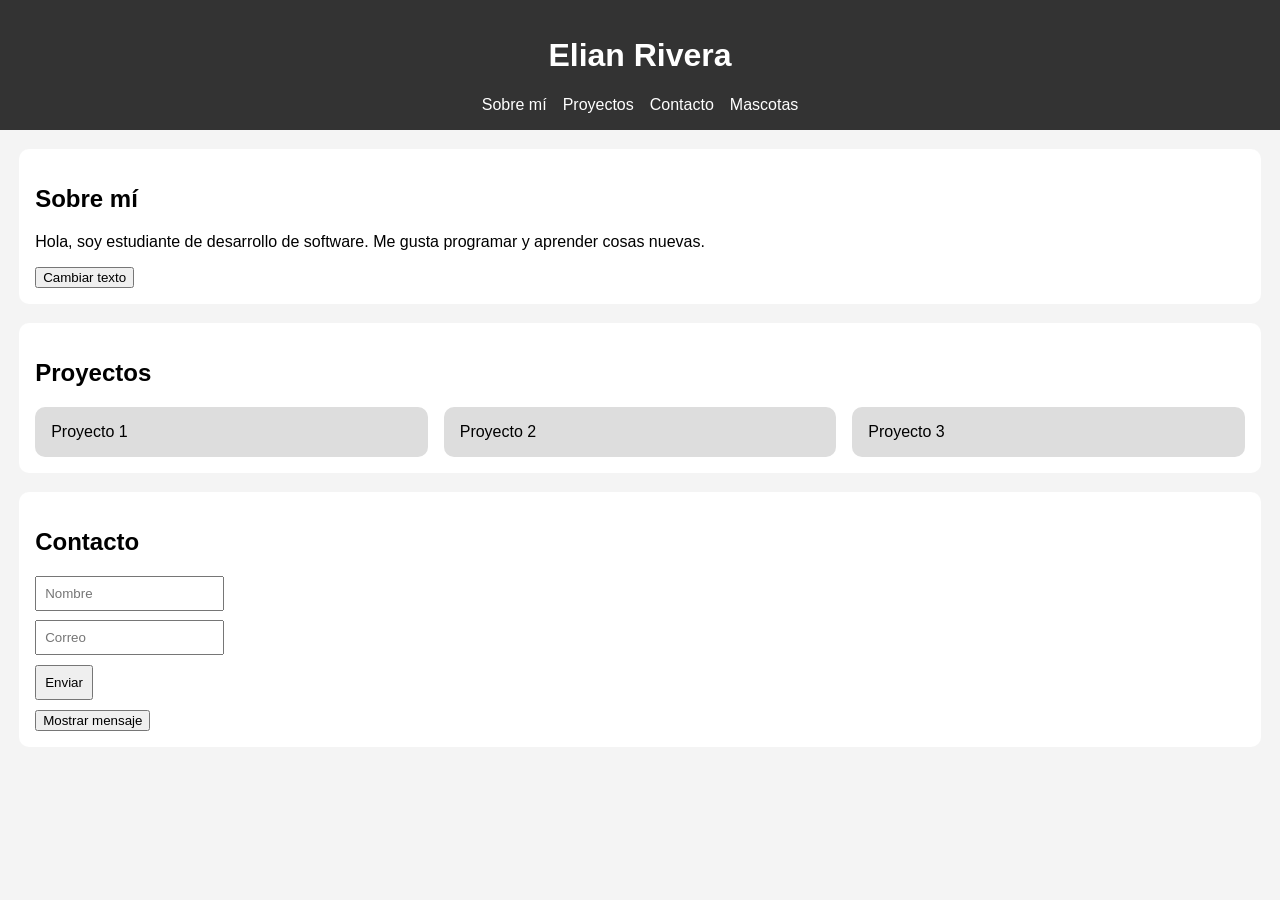
==== index.html @ 62de5f32 "Organizacion de carpetas" ====
<!DOCTYPE html>
<html lang="es">
<head>
    <meta charset="UTF-8">
    <meta name="viewport" content="width=device-width, initial-scale=1.0">
    <title>Mi Portafolio</title>
    <link rel="stylesheet" href="styles.css">
</head>
<body>

<header>
    <h1>Elian Rivera</h1>
    <nav>
        <a href="#sobre-mi">Sobre mí</a>
        <a href="#proyectos">Proyectos</a>
        <a href="#contacto">Contacto</a>
        <a href="mascotas.html">Mascotas</a>
    </nav>
</header>

<section id="sobre-mi">
    <h2>Sobre mí</h2>
    <p id="texto">Hola, soy estudiante de desarrollo de software. Me gusta programar y aprender cosas nuevas.</p>
    
    <button onclick="cambiarTexto()">Cambiar texto</button>
</section>

<section id="proyectos">
    <h2>Proyectos</h2>
    <div class="proyectos">
        <div class="card">Proyecto 1</div>
        <div class="card">Proyecto 2</div>
        <div class="card">Proyecto 3</div>
    </div>
</section>

<section id="contacto">
    <h2>Contacto</h2>
    <form>
        <input type="text" placeholder="Nombre">
        <input type="email" placeholder="Correo">
        <button type="submit">Enviar</button>
    </form>

    <button onclick="mostrarMensaje()">Mostrar mensaje</button>
    <p id="mensaje" class="oculto">Gracias por visitar mi portafolio 👋</p>
</section>

<script src="script.js"></script>
</body>
</html>
---- styles.css ----
/* Variables */
:root {
    --color-principal: #333;
    --color-fondo: #f4f4f4;
    --color-blanco: #fff;
}

/* General */
body {
    font-family: Arial, sans-serif;
    margin: 0;
    background-color: var(--color-fondo);
}

/* Header */
header {
    background-color: var(--color-principal);
    color: white;
    padding: 1rem;
    text-align: center;
}

/* Navegación */
nav {
    display: flex;
    justify-content: center;
    gap: 1rem;
}

nav a {
    color: white;
    text-decoration: none;
}

nav a:hover {
    color: yellow;
}

/* Secciones */
section {
    margin: 1.2rem;
    padding: 1rem;
    background-color: var(--color-blanco);
    border-radius: 10px;
}

/* Proyectos */
.proyectos {
    display: grid;
    grid-template-columns: repeat(3, 1fr);
    gap: 1rem;
}

.card {
    background: #ddd;
    padding: 1rem;
    border-radius: 10px;
}

/* Formulario */
form input, form button {
    display: block;
    margin: 0.6rem 0;
    padding: 0.5rem;
}

/* Galería */
.galeria {
    display: grid;
    grid-template-columns: repeat(3, 1fr);
    gap: 1rem;
}

.galeria img {
    max-width: 100%;
    height: auto;
    border-radius: 10px;
}

/* Ocultar */
.oculto {
    display: none;
}

/* MEDIA QUERIES */

/* Móvil */
@media (max-width: 600px) {
    nav {
        flex-direction: column;
    }

    .proyectos {
        grid-template-columns: 1fr;
    }

    .galeria {
        grid-template-columns: repeat(2, 1fr);
    }
}

/* Tablet */
@media (min-width: 601px) and (max-width: 900px) {
    .proyectos {
        grid-template-columns: repeat(2, 1fr);
    }

    .galeria {
        grid-template-columns: repeat(3, 1fr);
    }
}
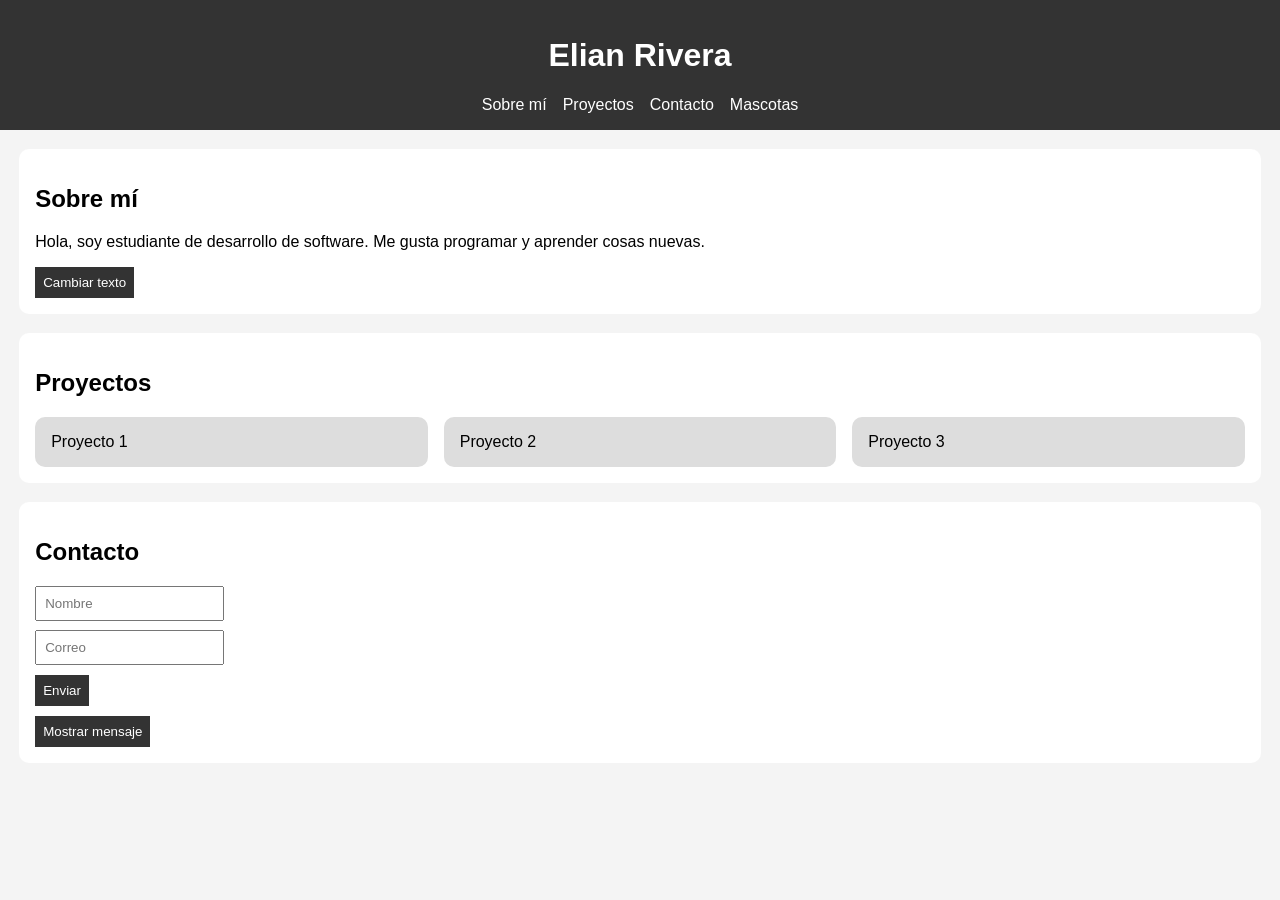
==== commit ce3b13eb: "feat: add mascotas page with modular styles and gallery assets - add new mascotas view - reorganize " ====
--- a/index.html
+++ b/index.html
@@ -1,51 +1,50 @@
-<!DOCTYPE html>
-<html lang="es">
-<head>
-    <meta charset="UTF-8">
-    <meta name="viewport" content="width=device-width, initial-scale=1.0">
-    <title>Mi Portafolio</title>
-    <link rel="stylesheet" href="styles.css">
-</head>
-<body>
-
-<header>
-    <h1>Elian Rivera</h1>
-    <nav>
-        <a href="#sobre-mi">Sobre mí</a>
-        <a href="#proyectos">Proyectos</a>
-        <a href="#contacto">Contacto</a>
-        <a href="mascotas.html">Mascotas</a>
-    </nav>
-</header>
-
-<section id="sobre-mi">
-    <h2>Sobre mí</h2>
-    <p id="texto">Hola, soy estudiante de desarrollo de software. Me gusta programar y aprender cosas nuevas.</p>
-    
-    <button onclick="cambiarTexto()">Cambiar texto</button>
-</section>
-
-<section id="proyectos">
-    <h2>Proyectos</h2>
-    <div class="proyectos">
-        <div class="card">Proyecto 1</div>
-        <div class="card">Proyecto 2</div>
-        <div class="card">Proyecto 3</div>
-    </div>
-</section>
-
-<section id="contacto">
-    <h2>Contacto</h2>
-    <form>
-        <input type="text" placeholder="Nombre">
-        <input type="email" placeholder="Correo">
-        <button type="submit">Enviar</button>
-    </form>
-
-    <button onclick="mostrarMensaje()">Mostrar mensaje</button>
-    <p id="mensaje" class="oculto">Gracias por visitar mi portafolio 👋</p>
-</section>
-
-<script src="script.js"></script>
-</body>
-</html>+<!DOCTYPE html>
+<html lang="es">
+<head>
+    <meta charset="UTF-8">
+    <meta name="viewport" content="width=device-width, initial-scale=1.0">
+    <title>Mi Portafolio</title>
+    <link rel="stylesheet" href="src/css/style.css">
+</head>
+<body>
+
+<header>
+    <h1>Elian Rivera</h1>
+    <nav>
+        <a href="#sobre-mi">Sobre mí</a>
+        <a href="#proyectos">Proyectos</a>
+        <a href="#contacto">Contacto</a>
+        <a href="src/views/mascotas.html">Mascotas</a>
+    </nav>
+</header>
+
+<section id="sobre-mi">
+    <h2>Sobre mí</h2>
+    <p id="texto">Hola, soy estudiante de desarrollo de software. Me gusta programar y aprender cosas nuevas.</p>
+    <button onclick="cambiarTexto()">Cambiar texto</button>
+</section>
+
+<section id="proyectos">
+    <h2>Proyectos</h2>
+    <div class="proyectos">
+        <div class="card">Proyecto 1</div>
+        <div class="card">Proyecto 2</div>
+        <div class="card">Proyecto 3</div>
+    </div>
+</section>
+
+<section id="contacto">
+    <h2>Contacto</h2>
+    <form>
+        <input type="text" placeholder="Nombre">
+        <input type="email" placeholder="Correo">
+        <button type="submit">Enviar</button>
+    </form>
+
+    <button onclick="toggleMensaje()">Mostrar mensaje</button>
+    <p id="mensaje" class="oculto">Gracias por visitar mi portafolio 👋</p>
+</section>
+
+<script src="script.js"></script>
+</body>
+</html>
--- a/src/css/style.css
+++ b/src/css/style.css
@@ -0,0 +1,34 @@
+@import url('./base/reset.css');
+@import url('./base/variables.css');
+
+@import url('./layout/header.css');
+@import url('./layout/grid.css');
+
+@import url('./components/cards.css');
+@import url('./components/buttons.css');
+
+@import url('./pages/mascotas.css');
+
+body {
+    font-family: Arial, sans-serif;
+    margin: 0;
+    background-color: var(--color-fondo);
+}
+
+section {
+    margin: 1.2rem;
+    padding: 1rem;
+    background-color: var(--color-blanco);
+    border-radius: 10px;
+}
+
+form input,
+form button {
+    display: block;
+    margin: 0.6rem 0;
+    padding: 0.5rem;
+}
+
+.oculto {
+    display: none;
+}
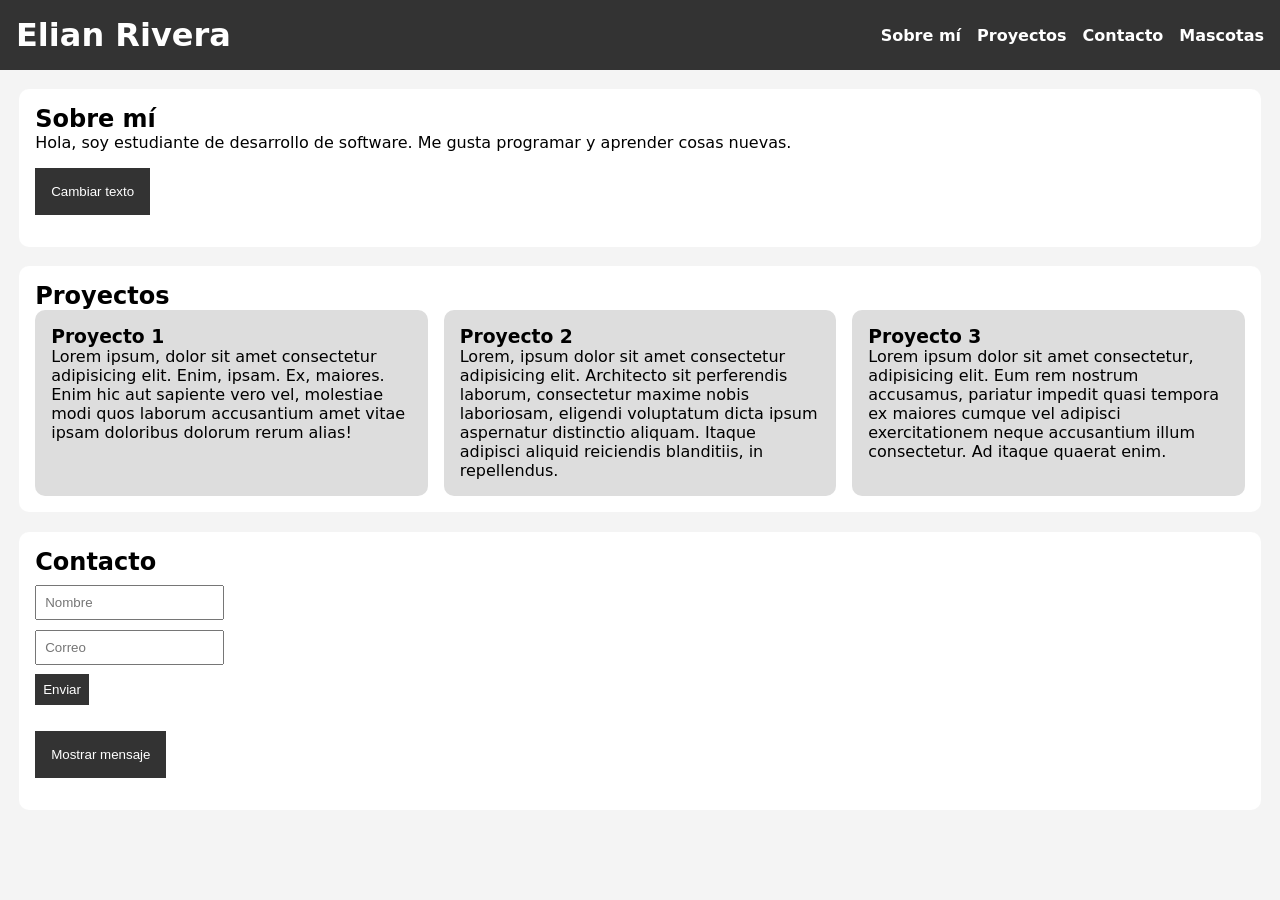
==== commit 16d4a9ab: "feat: mejora la navegacion responsive y optimiza la galeria de mascotas - agrega menu hamburguesa en" ====
--- a/index.html
+++ b/index.html
@@ -10,7 +10,13 @@
 
 <header>
     <h1>Elian Rivera</h1>
-    <nav>
+    <input type="checkbox" id="menu-toggle" class="menu-toggle">
+    <label for="menu-toggle" class="menu-button" aria-label="Abrir menu de navegacion">
+        <span></span>
+        <span></span>
+        <span></span>
+    </label>
+    <nav class="site-nav">
         <a href="#sobre-mi">Sobre mí</a>
         <a href="#proyectos">Proyectos</a>
         <a href="#contacto">Contacto</a>
@@ -27,9 +33,19 @@
 <section id="proyectos">
     <h2>Proyectos</h2>
     <div class="proyectos">
-        <div class="card">Proyecto 1</div>
-        <div class="card">Proyecto 2</div>
-        <div class="card">Proyecto 3</div>
+        <div class="card">
+            <h3>Proyecto 1</h3>
+            <p>Lorem ipsum, dolor sit amet consectetur adipisicing elit. Enim, ipsam. Ex, maiores. Enim hic aut sapiente vero vel, molestiae modi quos laborum accusantium amet vitae ipsam doloribus dolorum rerum alias!</p>
+            <img src="" alt="">
+        </div>
+        <div class="card">
+            <h3>Proyecto 2</h3>
+            <p>Lorem, ipsum dolor sit amet consectetur adipisicing elit. Architecto sit perferendis laborum, consectetur maxime nobis laboriosam, eligendi voluptatum dicta ipsum aspernatur distinctio aliquam. Itaque adipisci aliquid reiciendis blanditiis, in repellendus.</p>
+        </div>
+        <div class="card">
+            <h3>Proyecto 3</h3>
+            <p>Lorem ipsum dolor sit amet consectetur, adipisicing elit. Eum rem nostrum accusamus, pariatur impedit quasi tempora ex maiores cumque vel adipisci exercitationem neque accusantium illum consectetur. Ad itaque quaerat enim.</p>
+        </div>
     </div>
 </section>
 
--- a/src/css/style.css
+++ b/src/css/style.css
@@ -10,7 +10,7 @@
 @import url('./pages/mascotas.css');
 
 body {
-    font-family: Arial, sans-serif;
+    font-family: system-ui, -apple-system, BlinkMacSystemFont, 'Segoe UI', Roboto, Oxygen, Ubuntu, Cantarell, 'Open Sans', 'Helvetica Neue', sans-serif;
     margin: 0;
     background-color: var(--color-fondo);
 }
